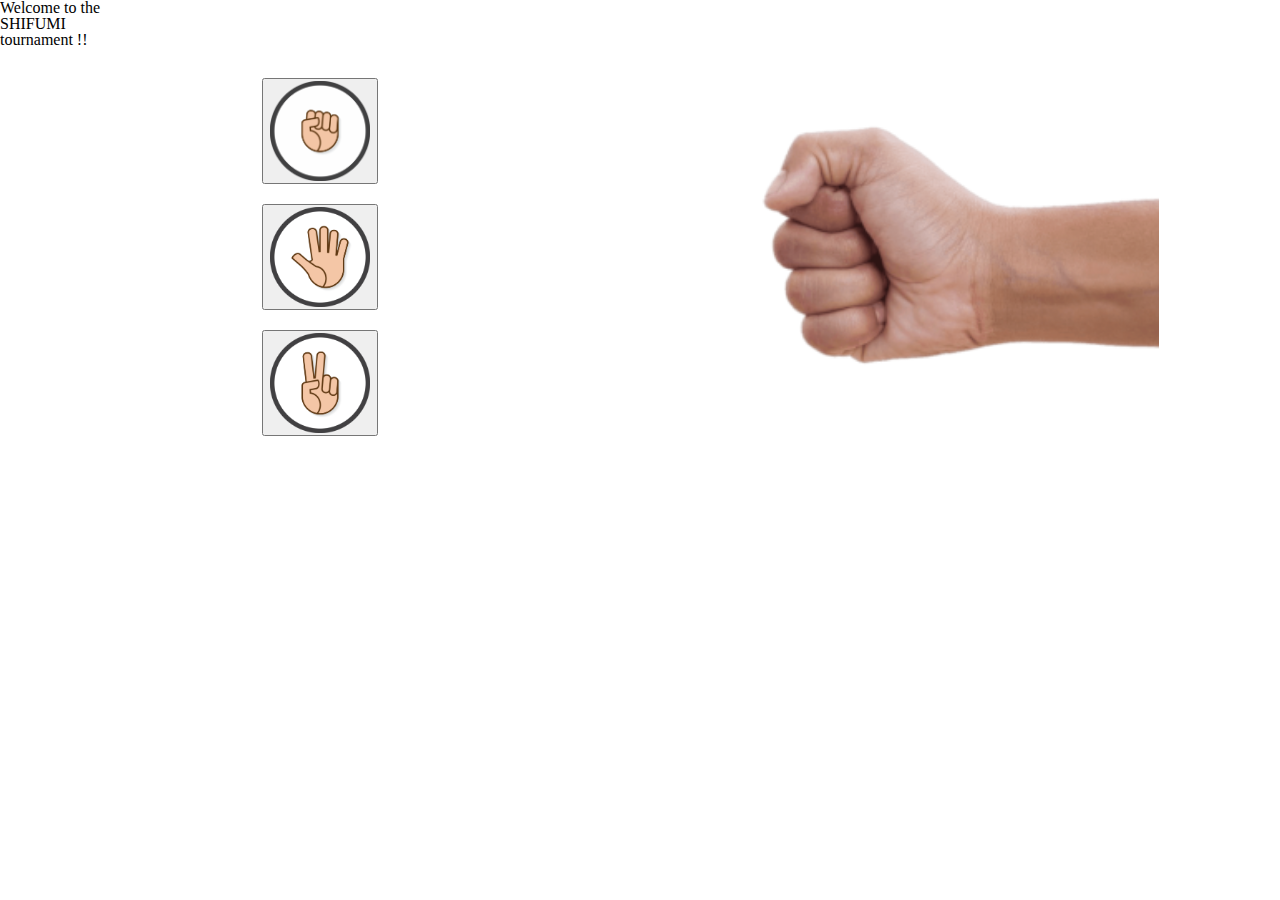
==== index.html @ a3a846c0 "first commit" ====
<!DOCTYPE html>
<html lang="en">
<head>
    <meta charset="UTF-8">
    <meta http-equiv="X-UA-Compatible" content="IE=edge">
    <meta name="viewport" content="width=device-width, initial-scale=1.0">
    <title>Shi - fu - mi !!</title>
    <link rel="stylesheet" href="reset.css">
    <link rel="stylesheet" href="index.css">
</head>

<body>
    <section>
        <img src="./img/shifumuGif.gif" alt="Shi ! Fu ! Mi !" id="countdown">
    </section>
    <section class="upperPart">
        <h2>Welcome to the <h1>SHIFUMI</h1> tournament !!</h2>
    </section>

    <section class="gameField">

        <article id="playerSide">

            <button type="button" id="rockButton" onclick="rockClick()">
                <img src="./img/rock_icon.png" alt="Rock !">
            </button>
            <img src="./img/rock.png" alt="Rock !" id="rock">

            <button type="button" id="paperButton" onclick="paperClick()">
                <img src="./img/paper_icon.png" alt="Paper !">
            </button>
            <img src="./img/paper.png" alt="Paper !" id="paper">

            <button type="button" id="scissorButton" onclick="scissorClick()">
                <img src="./img/scissor_icon.png" alt="Scissor !">
            </button>
            <img src="./img/scissor.png" alt="Scissor !" id="scissor">    
        </article>

        <article id="iaSide">
            <img src="./img/rest_ai.png" alt="Waiting ..." id="restIA">
            <img src="./img/paper_ai.png" alt="Paper !" id="paperIA" class="resultIA">
            <img src="./img/rock_ai.png" alt="Rock !" id="rockIA" class="resultIA">
            <img src="./img/scissor_ai.png" alt="Scissor !" id="scissorIA" class="resultIA">
        </article>

    </section>
    <script src="./index.js"></script>
</body>
</html>
---- index.css ----
#countdown {
    position: fixed;
    height: 100vh;
    width: 100vw;
    display: none;
}

.gameField {
    display: flex;
    width: auto;
}
.gameField article {
    width: 50%;
}
.gameField #playerSide {
    display: flex;
    justify-content: center;
    align-items: center;
    flex-direction: column;
    padding-top: 20px;
}
.gameField #playerSide img {
    display: none;
    width: 50%;
    text-align: center;
}
.gameField #playerSide button{
    margin: 10px auto;
}
.gameField #playerSide button img{
    width: 100px;
    display: block;
    text-align: center;
}
.gameField #iaSide {
    display: flex;
    justify-content: center;
}
.gameField #iaSide .resultIA {
    display: none;
    width: 50%;
    text-align: center;
}
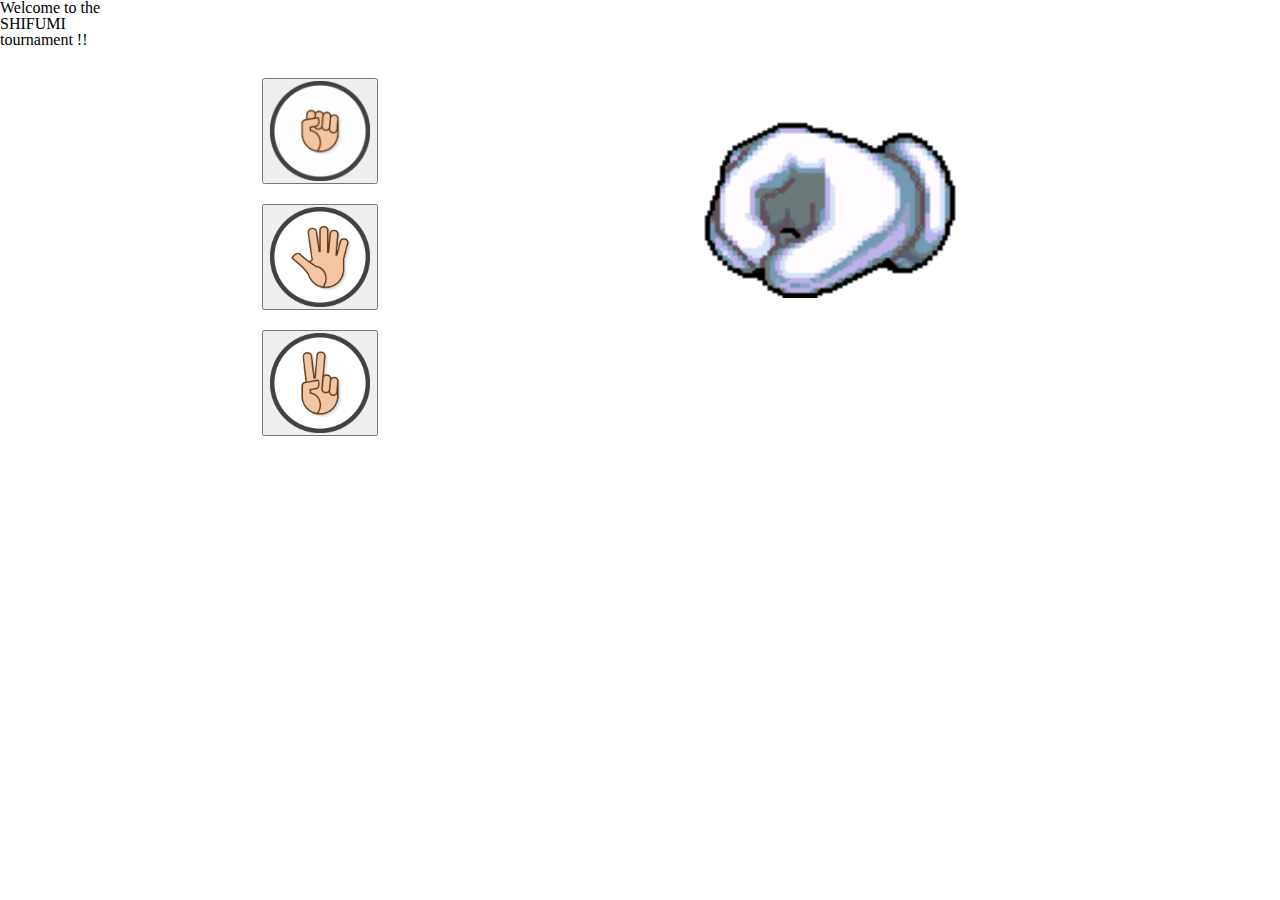
==== commit 347550d2: "sound added" ====
--- a/index.html
+++ b/index.html
@@ -11,7 +11,7 @@
 
 <body>
     <section>
-        <img src="./img/shifumuGif.gif" alt="Shi ! Fu ! Mi !" id="countdown">
+        <audio src="" id="audio" autoplay></audio>
     </section>
     <section class="upperPart">
         <h2>Welcome to the <h1>SHIFUMI</h1> tournament !!</h2>
@@ -24,26 +24,32 @@
             <button type="button" id="rockButton" onclick="rockClick()">
                 <img src="./img/rock_icon.png" alt="Rock !">
             </button>
-            <img src="./img/rock.png" alt="Rock !" id="rock">
-
+            <!-- <img src="./img/rock.png" alt="Rock !" id="rock"> -->
+            
             <button type="button" id="paperButton" onclick="paperClick()">
                 <img src="./img/paper_icon.png" alt="Paper !">
             </button>
-            <img src="./img/paper.png" alt="Paper !" id="paper">
-
+            <!-- <img src="./img/paper.png" alt="Paper !" id="paper"> -->
+            
             <button type="button" id="scissorButton" onclick="scissorClick()">
                 <img src="./img/scissor_icon.png" alt="Scissor !">
             </button>
-            <img src="./img/scissor.png" alt="Scissor !" id="scissor">    
+            <!-- <img src="./img/scissor.png" alt="Scissor !" id="scissor">  -->
+              
+            <img src="" alt="Player Sign" id="playerSign">
         </article>
 
         <article id="iaSide">
-            <img src="./img/rest_ai.png" alt="Waiting ..." id="restIA">
-            <img src="./img/paper_ai.png" alt="Paper !" id="paperIA" class="resultIA">
+            <img src="./img/master-hand.gif" alt="Waiting ..." id="signIA">
+            <!-- <img src="./img/paper_ai.png" alt="Paper !" id="paperIA" class="resultIA">
             <img src="./img/rock_ai.png" alt="Rock !" id="rockIA" class="resultIA">
-            <img src="./img/scissor_ai.png" alt="Scissor !" id="scissorIA" class="resultIA">
+            <img src="./img/scissor_ai.png" alt="Scissor !" id="scissorIA" class="resultIA"> -->
         </article>
 
+    </section>
+
+    <section>
+        <p id="score"></p>
     </section>
     <script src="./index.js"></script>
 </body>
--- a/index.css
+++ b/index.css
@@ -32,12 +32,13 @@
     display: block;
     text-align: center;
 }
-.gameField #iaSide {
+.gameField #iaSide img{
     display: flex;
     justify-content: center;
+    width: 50%;
 }
-.gameField #iaSide .resultIA {
+/* .gameField #iaSide .resultIA {
     display: none;
     width: 50%;
     text-align: center;
-}
+} */
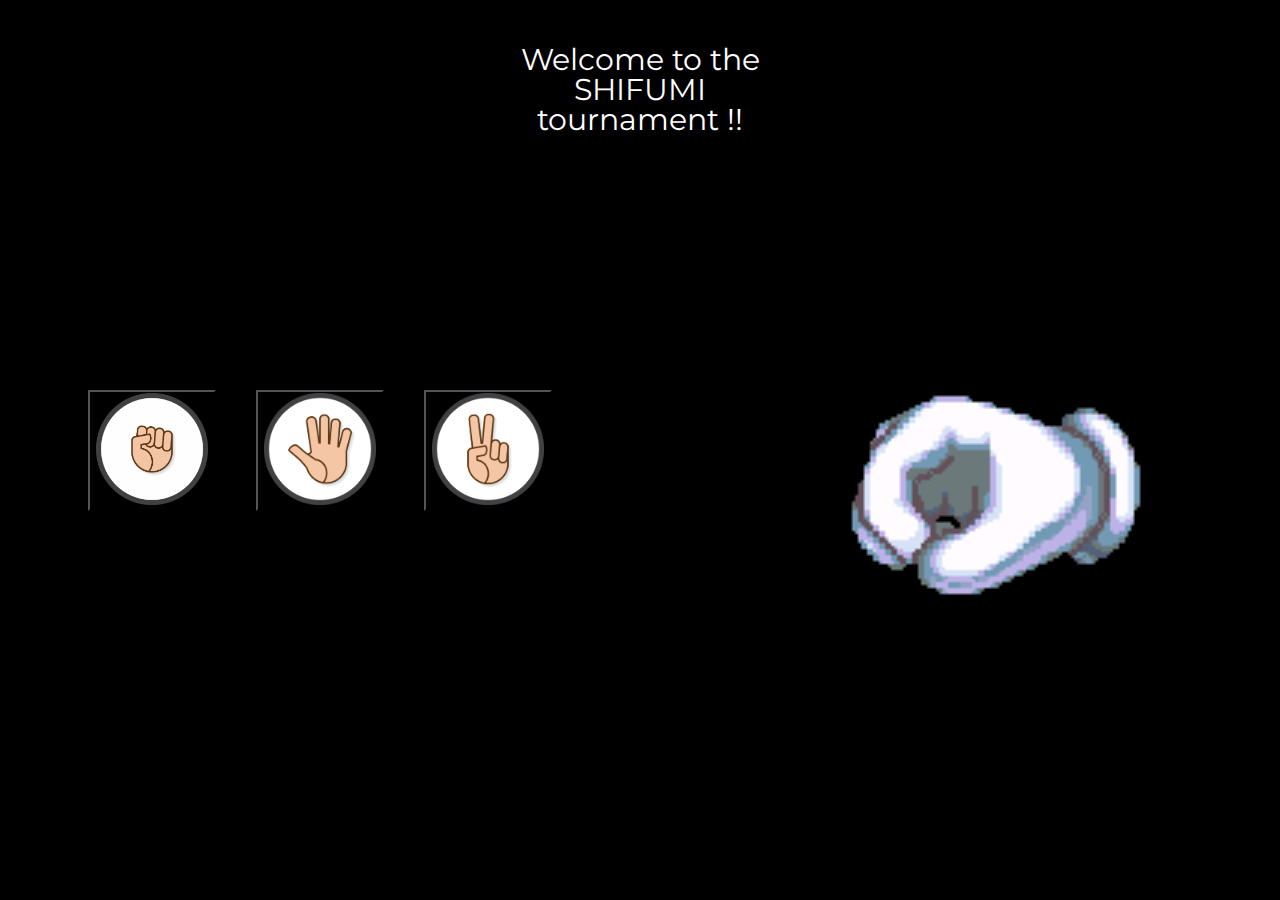
==== commit b637e15a: "responsive done" ====
--- a/index.html
+++ b/index.html
@@ -11,7 +11,7 @@
 
 <body>
     <section>
-        <audio src="" id="audio" autoplay></audio>
+        <!-- <audio src="s" id="audio" autoplay></audio> -->
     </section>
     <section class="upperPart">
         <h2>Welcome to the <h1>SHIFUMI</h1> tournament !!</h2>
@@ -24,33 +24,29 @@
             <button type="button" id="rockButton" onclick="rockClick()">
                 <img src="./img/rock_icon.png" alt="Rock !">
             </button>
-            <!-- <img src="./img/rock.png" alt="Rock !" id="rock"> -->
             
             <button type="button" id="paperButton" onclick="paperClick()">
                 <img src="./img/paper_icon.png" alt="Paper !">
             </button>
-            <!-- <img src="./img/paper.png" alt="Paper !" id="paper"> -->
             
             <button type="button" id="scissorButton" onclick="scissorClick()">
                 <img src="./img/scissor_icon.png" alt="Scissor !">
             </button>
-            <!-- <img src="./img/scissor.png" alt="Scissor !" id="scissor">  -->
               
             <img src="" alt="Player Sign" id="playerSign">
         </article>
 
         <article id="iaSide">
             <img src="./img/master-hand.gif" alt="Waiting ..." id="signIA">
-            <!-- <img src="./img/paper_ai.png" alt="Paper !" id="paperIA" class="resultIA">
-            <img src="./img/rock_ai.png" alt="Rock !" id="rockIA" class="resultIA">
-            <img src="./img/scissor_ai.png" alt="Scissor !" id="scissorIA" class="resultIA"> -->
         </article>
 
     </section>
 
-    <section>
-        <p id="score"></p>
-    </section>
+    <footer>
+    <p id="sentence"></p>
+    <p id="score"></p>    
+    </footer>
+    
     <script src="./index.js"></script>
 </body>
 </html>--- a/index.css
+++ b/index.css
@@ -1,3 +1,22 @@
+@import url('https://fonts.googleapis.com/css2?family=Montserrat:wght@200;300;400;500;600;700&display=swap');
+
+body {
+    font-family: 'Montserrat', sans-serif;
+}
+
+
+.upperPart {
+display: flex;
+flex-direction: column;
+justify-content: center;
+align-items: center;
+color: white;
+background-color: black;
+height: 20vh;
+font-size: 30px;
+}
+
+
 #countdown {
     position: fixed;
     height: 100vh;
@@ -16,29 +35,66 @@
     display: flex;
     justify-content: center;
     align-items: center;
-    flex-direction: column;
-    padding-top: 20px;
+    height: 60vh;
+    background-color: black;
 }
-.gameField #playerSide img {
+.gameField #playerSign {
     display: none;
-    width: 50%;
+    width: 60%;
     text-align: center;
+    margin: 20px 0;
 }
 .gameField #playerSide button{
-    margin: 10px auto;
+    margin: 10px 20px;
+    background-color: black;
+    width: 20%;
+    
+}
+.gameField #playerSide button:hover {
+    cursor: pointer;
 }
 .gameField #playerSide button img{
-    width: 100px;
-    display: block;
-    text-align: center;
+    width: 100%;
+    /* display: block; */
+    /* text-align: center; */
 }
-.gameField #iaSide img{
+
+.gameField #iaSide {
+    height: 60vh;
+    background-color: black;
     display: flex;
     justify-content: center;
-    width: 50%;
+    align-items: center;
 }
-/* .gameField #iaSide .resultIA {
-    display: none;
-    width: 50%;
-    text-align: center;
-} */
+.gameField #signIA{
+    width: 60%;
+}
+
+footer {
+    background-color: black;
+    color: white;
+    height: 20vh;
+    display: flex;
+    flex-direction: column;
+    justify-content: center;
+    align-items: center;
+    font-size: 30px;
+}
+
+@media (max-width: 992px) {
+    .gameField #playerSide {
+        /* flex-direction: column;     */
+    }
+    .gameField #playerSide button{
+        
+    }
+}
+
+@media (max-width: 768px) {
+    .gameField #playerSide {
+        flex-direction: column;    
+    }
+    .gameField #playerSide button{
+        width: 50%;
+    }
+}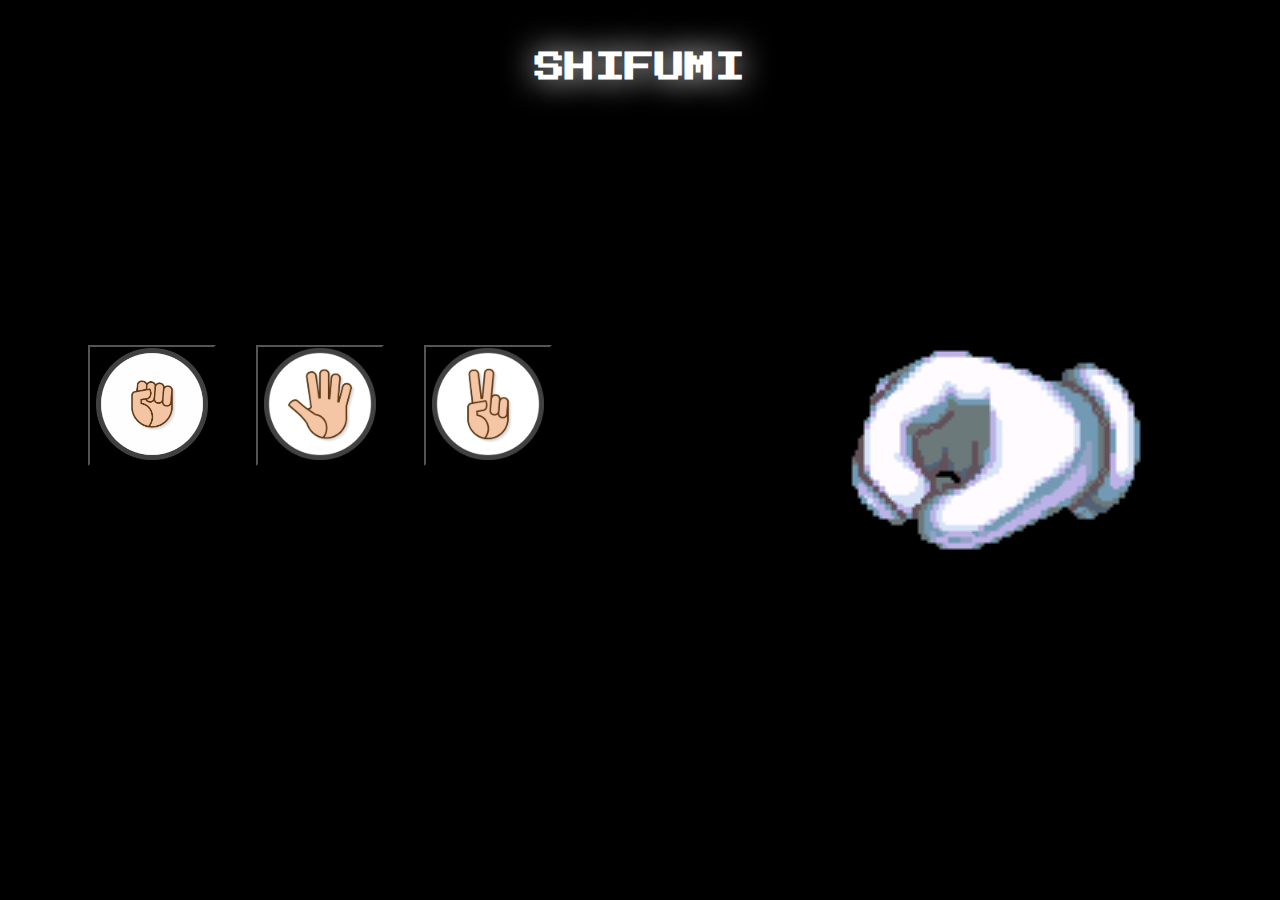
==== commit 751b6f3b: "1v1 version done" ====
--- a/index.html
+++ b/index.html
@@ -10,11 +10,8 @@
 </head>
 
 <body>
-    <section>
-        <!-- <audio src="s" id="audio" autoplay></audio> -->
-    </section>
     <section class="upperPart">
-        <h2>Welcome to the <h1>SHIFUMI</h1> tournament !!</h2>
+        <h1>SHIFUMI</h1>
     </section>
 
     <section class="gameField">
@@ -35,7 +32,9 @@
               
             <img src="" alt="Player Sign" id="playerSign">
         </article>
-
+        <button type="button" id="refresh">
+            <a href=".">New Game</a>
+        </button>
         <article id="iaSide">
             <img src="./img/master-hand.gif" alt="Waiting ..." id="signIA">
         </article>
@@ -46,7 +45,6 @@
     <p id="sentence"></p>
     <p id="score"></p>    
     </footer>
-    
     <script src="./index.js"></script>
 </body>
 </html>--- a/index.css
+++ b/index.css
@@ -1,19 +1,48 @@
-@import url('https://fonts.googleapis.com/css2?family=Montserrat:wght@200;300;400;500;600;700&display=swap');
+@import url('https://fonts.googleapis.com/css2?family=Press+Start+2P&display=swap');
 
 body {
-    font-family: 'Montserrat', sans-serif;
+    font-family: 'Press Start 2P', cursive;
 }
 
+#refresh {
+    background-color: black;
+    position: fixed;
+    top: 25%;
+    left: calc(50% - 83px);
+    height: auto;
+    color: white;
+    border-color: white;
+    border-radius: 10px;
+    box-shadow: 0px 0px 62px 6px rgba(255, 255, 255, 0.75);
+    transition-duration: 0.5s;
+
+    display: none;
+}
+#refresh:hover {
+    box-shadow: 0px 0px 62px 20px rgba(255, 255, 255, 0.75);
+    transition-duration: 0.5s;
+}
+/* #refresh a:hover {
+    font-size: 40px;
+} */
+#refresh a {
+    color: white;
+    text-decoration: none;
+    font-size: 30px;
+}
 
 .upperPart {
 display: flex;
-flex-direction: column;
 justify-content: center;
 align-items: center;
 color: white;
 background-color: black;
-height: 20vh;
+height: 15vh;
 font-size: 30px;
+}
+.upperPart h1 {
+    text-shadow: 0px 0px 32px rgba(255,255,255,1);
+    font-weight: bold;
 }
 
 
@@ -55,8 +84,6 @@
 }
 .gameField #playerSide button img{
     width: 100%;
-    /* display: block; */
-    /* text-align: center; */
 }
 
 .gameField #iaSide {
@@ -73,22 +100,21 @@
 footer {
     background-color: black;
     color: white;
-    height: 20vh;
+    height: 25vh;
     display: flex;
     flex-direction: column;
     justify-content: center;
     align-items: center;
-    font-size: 30px;
+    font-size: 40px;
 }
 
-@media (max-width: 992px) {
-    .gameField #playerSide {
-        /* flex-direction: column;     */
-    }
-    .gameField #playerSide button{
-        
-    }
+#sentence {
+    text-shadow: 0px 0px 32px rgba(255,255,255,1);
 }
+#score {
+    margin-top: 20px;
+}
+
 
 @media (max-width: 768px) {
     .gameField #playerSide {
@@ -97,4 +123,7 @@
     .gameField #playerSide button{
         width: 50%;
     }
+    footer {
+        font-size: 20px;
+    }
 }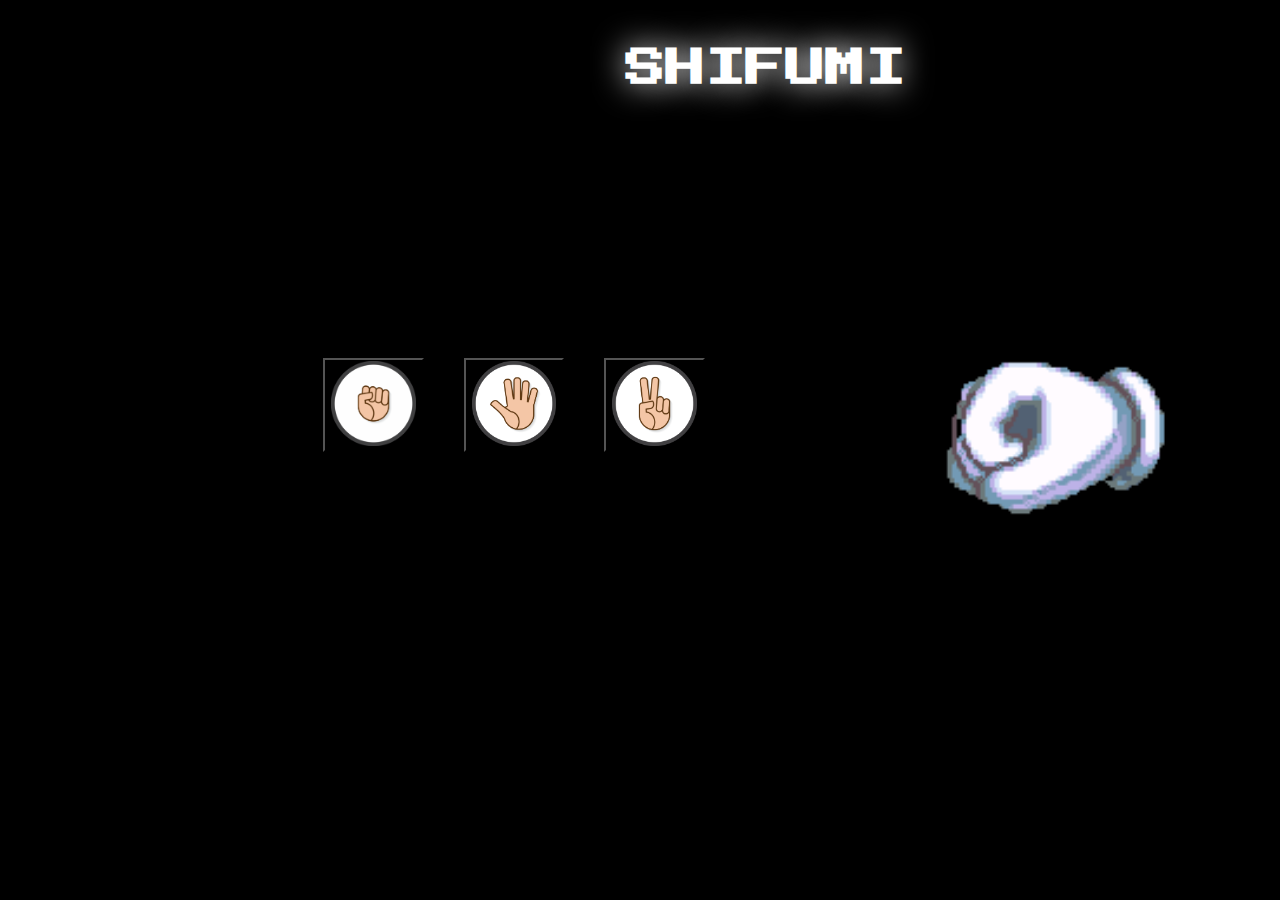
==== commit d29a5fcd: "1v1 responsive corrected" ====
--- a/index.html
+++ b/index.html
@@ -10,41 +10,48 @@
 </head>
 
 <body>
-    <section class="upperPart">
-        <h1>SHIFUMI</h1>
-    </section>
+    <div id="scrollbar">
+        <article id="log">
+        </article>
+    </div>
+    
+    <main>
+        <section class="upperPart">
+            <h1>SHIFUMI</h1>
+        </section>
 
-    <section class="gameField">
+        <section class="gameField">
 
-        <article id="playerSide">
+            <article id="playerSide">
 
-            <button type="button" id="rockButton" onclick="rockClick()">
-                <img src="./img/rock_icon.png" alt="Rock !">
+                <button type="button" id="rockButton" onclick="rockClick()">
+                    <img src="./img/rock_icon.png" alt="Rock !">
+                </button>
+                
+                <button type="button" id="paperButton" onclick="paperClick()">
+                    <img src="./img/paper_icon.png" alt="Paper !">
+                </button>
+                
+                <button type="button" id="scissorButton" onclick="scissorClick()">
+                    <img src="./img/scissor_icon.png" alt="Scissor !">
+                </button>
+                
+                <img src="" alt="Player Sign" id="playerSign">
+            </article>
+            <button type="button" id="refresh">
+                <a href=".">New Game</a>
             </button>
-            
-            <button type="button" id="paperButton" onclick="paperClick()">
-                <img src="./img/paper_icon.png" alt="Paper !">
-            </button>
-            
-            <button type="button" id="scissorButton" onclick="scissorClick()">
-                <img src="./img/scissor_icon.png" alt="Scissor !">
-            </button>
-              
-            <img src="" alt="Player Sign" id="playerSign">
-        </article>
-        <button type="button" id="refresh">
-            <a href=".">New Game</a>
-        </button>
-        <article id="iaSide">
-            <img src="./img/master-hand.gif" alt="Waiting ..." id="signIA">
-        </article>
+            <article id="iaSide">
+                <img src="./img/master-hand.gif" alt="Waiting ..." id="signIA">
+            </article>
 
-    </section>
+        </section>
 
-    <footer>
-    <p id="sentence"></p>
-    <p id="score"></p>    
-    </footer>
+        <footer>
+            <p id="sentence"></p>
+            <p id="score"></p>    
+        </footer>
+    </main>
     <script src="./index.js"></script>
 </body>
 </html>--- a/index.css
+++ b/index.css
@@ -1,12 +1,55 @@
 @import url('https://fonts.googleapis.com/css2?family=Press+Start+2P&display=swap');
+
+/* scrollbar Style */
+
+/* Works on Firefox */
+* {
+    scrollbar-width: thin;
+    scrollbar-color: white black;
+  }
+  
+  /* Works on Chrome, Edge, and Safari */
+  *::-webkit-scrollbar {
+    width: 12px;
+  }
+  
+  *::-webkit-scrollbar-track {
+    background: black;
+  }
+  
+  *::-webkit-scrollbar-thumb {
+    background-color: white;
+    border-radius: 20px;
+    border: 3px solid black;
+  }
+
+  /* scrollbar Style */
+
 
 body {
     font-family: 'Press Start 2P', cursive;
+    display: flex;
+    background-color: black;
+    padding: 0 10px;
 }
-
+#scrollbar {
+    height: 100vh;
+    width: 20vw;
+    background-color: black;
+    color: white;
+    overflow-y: scroll;
+}
+#scrollbar p {
+    margin: 15px 0;
+    line-height: 20px;
+}
+main {
+    width: 80vw;
+    position: relative;
+}
 #refresh {
     background-color: black;
-    position: fixed;
+    position: absolute;
     top: 25%;
     left: calc(50% - 83px);
     height: auto;
@@ -22,9 +65,6 @@
     box-shadow: 0px 0px 62px 20px rgba(255, 255, 255, 0.75);
     transition-duration: 0.5s;
 }
-/* #refresh a:hover {
-    font-size: 40px;
-} */
 #refresh a {
     color: white;
     text-decoration: none;
@@ -38,7 +78,7 @@
 color: white;
 background-color: black;
 height: 15vh;
-font-size: 30px;
+font-size: 40px;
 }
 .upperPart h1 {
     text-shadow: 0px 0px 32px rgba(255,255,255,1);
@@ -117,6 +157,20 @@
 
 
 @media (max-width: 768px) {
+
+    body {
+        flex-direction: column-reverse;
+    }
+    #scrollbar {
+        width: 100vw;
+        height: 12.5vh;
+    }
+    main {
+        width: 100vw;
+    }
+    footer {
+        height: 12.5vh;
+    }
     .gameField #playerSide {
         flex-direction: column;    
     }
@@ -126,4 +180,7 @@
     footer {
         font-size: 20px;
     }
+    aside p {
+        font-size: 10px;
+    }
 }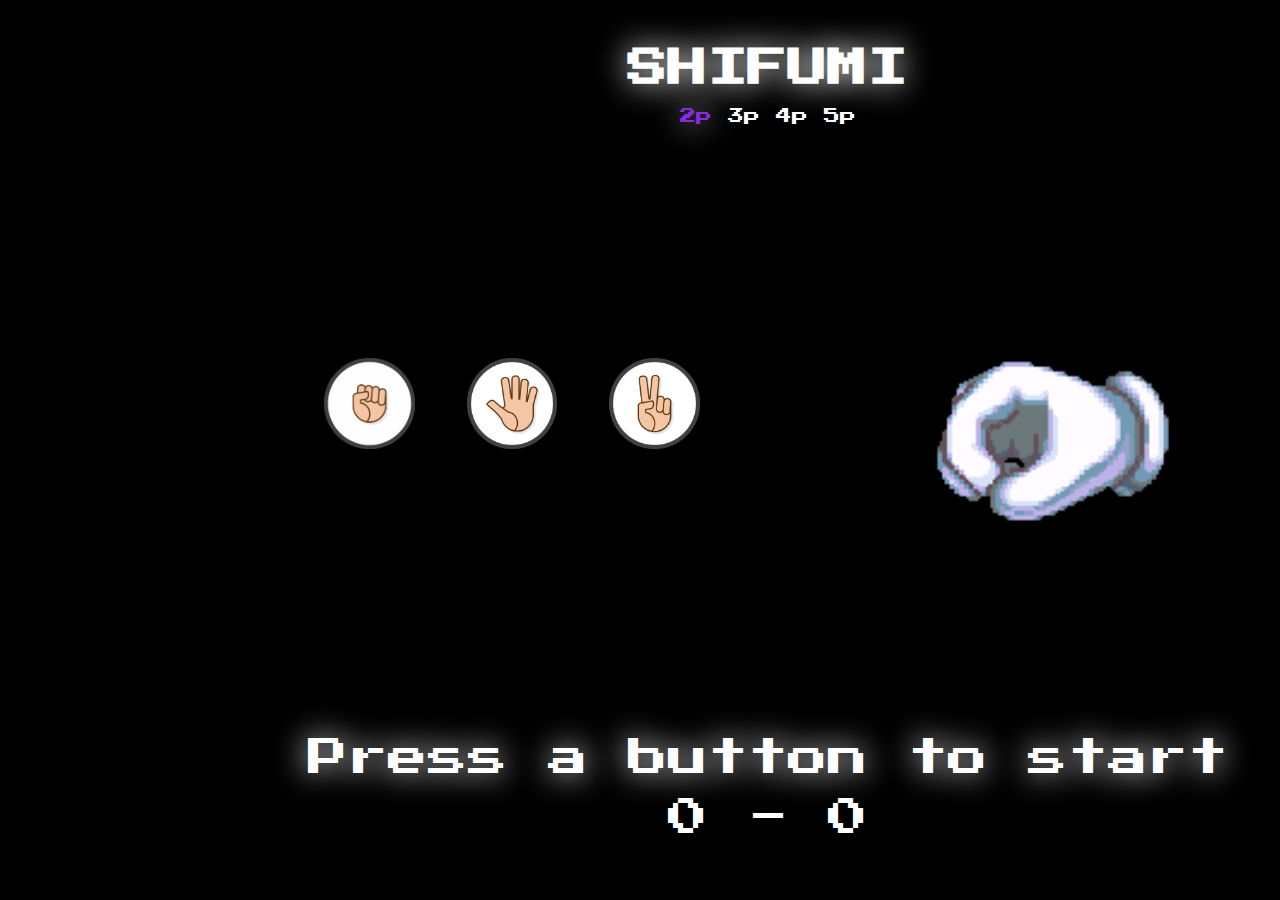
==== commit 251467f4: "multi visual added but JS not working" ====
--- a/index.html
+++ b/index.html
@@ -14,11 +14,18 @@
         <article id="log">
         </article>
     </div>
-    
+
     <main>
         <section class="upperPart">
             <h1>SHIFUMI</h1>
         </section>
+
+        <nav>
+            <a href="./index.html" class="active">2p</a>
+            <a href="./3players.html">3p</a>
+            <a href="./4players.html">4p</a>
+            <a href="./5players.html">5p</a>
+        </nav>
 
         <section class="gameField">
 
@@ -48,8 +55,8 @@
         </section>
 
         <footer>
-            <p id="sentence"></p>
-            <p id="score"></p>    
+            <p id="sentence">Press a button to start</p>
+            <p id="score">0 - 0</p>    
         </footer>
     </main>
     <script src="./index.js"></script>
--- a/index.css
+++ b/index.css
@@ -30,7 +30,6 @@
     font-family: 'Press Start 2P', cursive;
     display: flex;
     background-color: black;
-    padding: 0 10px;
 }
 #scrollbar {
     height: 100vh;
@@ -47,6 +46,20 @@
     width: 80vw;
     position: relative;
 }
+main nav {
+    position: absolute;
+    top: 12%;
+    left: calc(50% - 88px);
+}
+main nav a{
+    text-decoration: none;
+    color: white;
+}
+.active {
+    color: blueviolet;
+    text-shadow: 0px 0px 32px rgba(255,255,255,1);
+}
+
 #refresh {
     background-color: black;
     position: absolute;
@@ -72,13 +85,13 @@
 }
 
 .upperPart {
-display: flex;
-justify-content: center;
-align-items: center;
-color: white;
-background-color: black;
-height: 15vh;
-font-size: 40px;
+    display: flex;
+    justify-content: center;
+    align-items: center;
+    color: white;
+    background-color: black;
+    height: 15vh;
+    font-size: 40px;
 }
 .upperPart h1 {
     text-shadow: 0px 0px 32px rgba(255,255,255,1);
@@ -117,6 +130,7 @@
     margin: 10px 20px;
     background-color: black;
     width: 20%;
+    border: none;
     
 }
 .gameField #playerSide button:hover {
@@ -155,21 +169,39 @@
     margin-top: 20px;
 }
 
+@media (max-width: 992px) {
+    .gameField #playerSide {
+        flex-direction: column;    
+    }
+}
 
 @media (max-width: 768px) {
 
     body {
         flex-direction: column-reverse;
     }
+    main nav {
+        top: 15%;
+    }
+    .upperPart {
+        width: 100vw;
+    }
     #scrollbar {
-        width: 100vw;
-        height: 12.5vh;
+        width: 96vw;
+        height: 100vh;
+        padding:0 0 0 10px;
     }
     main {
         width: 100vw;
     }
     footer {
-        height: 12.5vh;
+        height: 15vh;
+        padding: 0 10px;
+        text-align: center;
+    }
+    .gameField #playerSide,
+    .gameField #iaSide{
+        height: 70vh;
     }
     .gameField #playerSide {
         flex-direction: column;    
